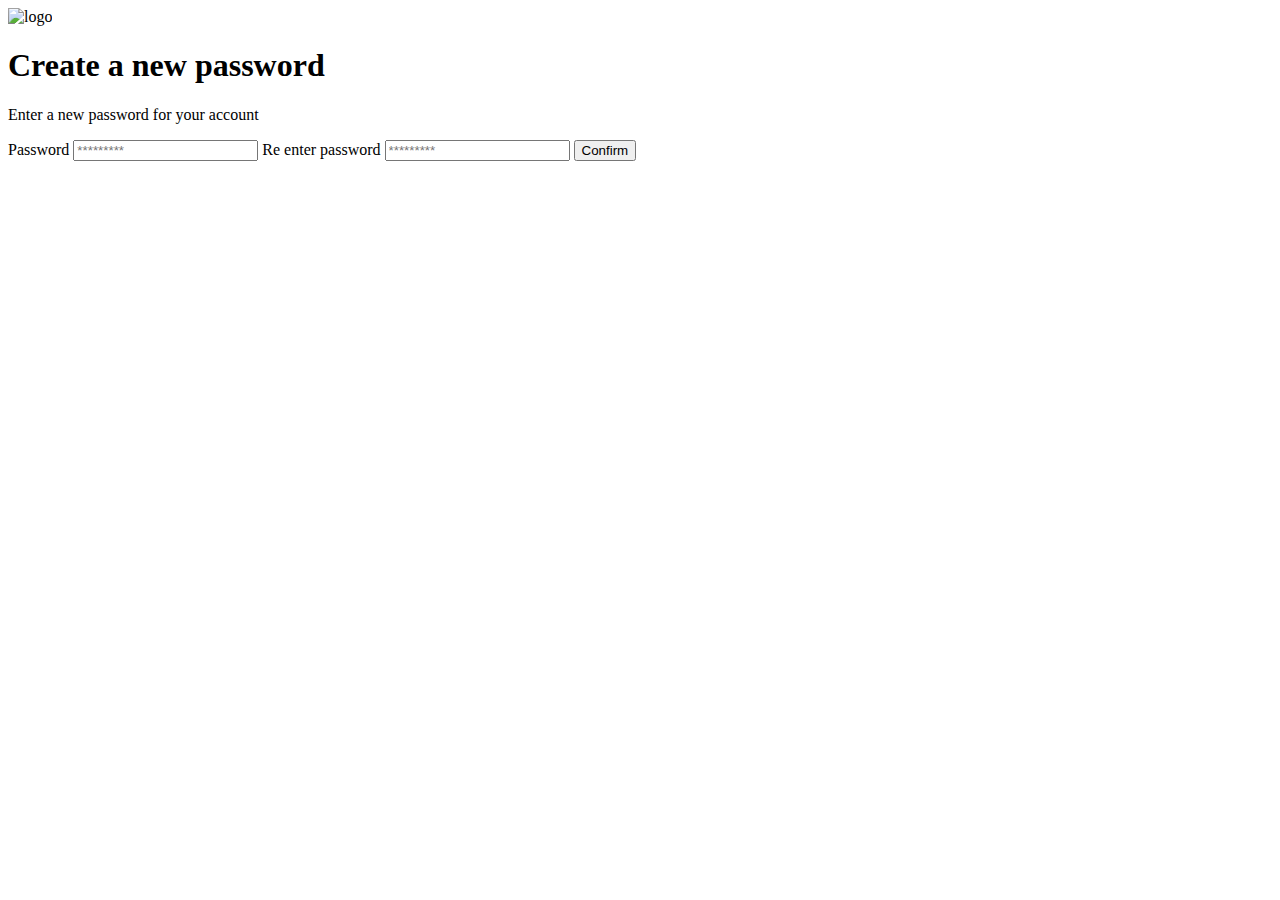
==== 1-contraseña.html @ 147572a6 "clase 1 html - contraseña" ====
<!DOCTYPE html>
<html lang="en">

<head>
    <meta charset="UTF-8">
    <meta name="viewport" content="width=device-width, initial-scale=1.0">
    <title>Document</title>
</head>

<body>
    <header></header>
    <main class="login">
        <section class="form-container">
            <img class="logo" src="" alt="logo">
            <h1 class="title">Create a new password</h1>
            <p class="subtitle">Enter a new password for your account</p>
            <form action="/" class="form">
                <label for="password" class="label">Password</label>
                <input type="password" id="password" placeholder="*********" class="input input-password">
                
                <label for="new-password" class="label">Re enter password</label>
                <input type="password" id="new-password" placeholder="*********" class="input input-password">
            
                <input type="submit" value="Confirm" class="primary-button login-buton">
            </form>
        </section>
    </main>
    <footer></footer>
</body>

</html>
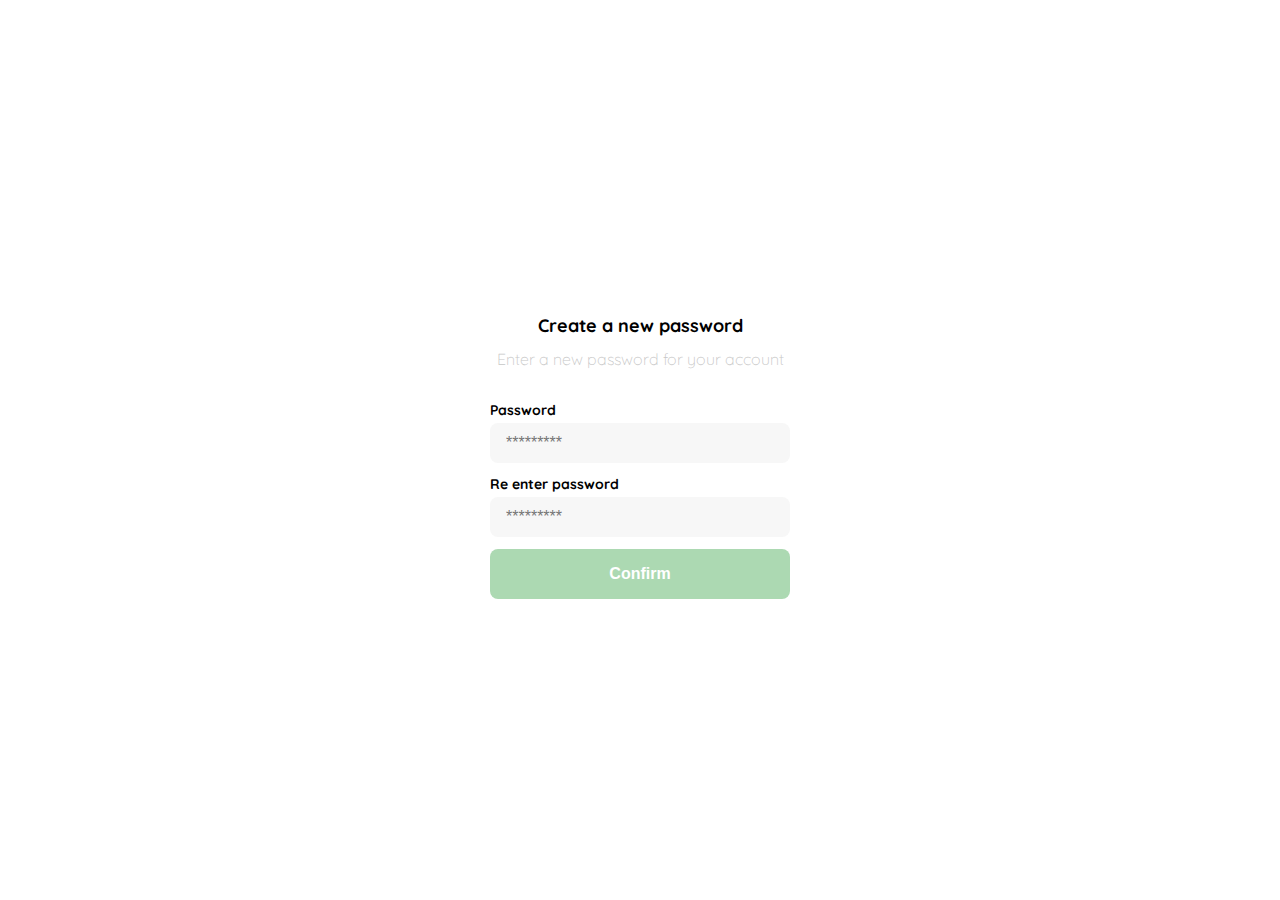
==== commit 49c4d412: "1-contraseña estilos" ====
--- a/1-contraseña.html
+++ b/1-contraseña.html
@@ -4,14 +4,15 @@
 <head>
     <meta charset="UTF-8">
     <meta name="viewport" content="width=device-width, initial-scale=1.0">
-    <title>Document</title>
+    <title>Create password</title>
+    <link rel="stylesheet" href="./src/css/1-contraseña.css">
 </head>
 
 <body>
     <header></header>
     <main class="login">
         <section class="form-container">
-            <img class="logo" src="" alt="logo">
+            <img class="logo" src="./public/img/logos/logo_yard_sale.svg" alt="logo">
             <h1 class="title">Create a new password</h1>
             <p class="subtitle">Enter a new password for your account</p>
             <form action="/" class="form">
--- a/src/css/1-contraseña.css
+++ b/src/css/1-contraseña.css
@@ -0,0 +1,89 @@
+
+@import url(./styles.css);
+
+body{
+    margin: 0;
+}
+
+.login{
+    width: 100%;
+    height: 100vh;
+    display: grid;
+    place-items: center; /* Centra horizonal y verticalmente */
+}
+
+.form-container{
+    display: grid;
+    grid-template-rows: auto 1fr auto; 
+    width: 300px;
+}
+
+.logo{
+    width: 150px;
+    margin-bottom: 50px;
+    justify-self: center; /* Centra en el grid que tenemos*/
+    display: none; /* No debe aparecer en desktop, sólo el mobile*/
+}
+
+.title{
+    font-size: var(--lg);
+    margin-bottom: 12px;
+    text-align: center;
+}
+
+.subtitle{
+    color: var(--very-light-pink);
+    font-size: var(--md);
+    font-weight: 300;
+    margin-top: 0;
+    margin-bottom: 32px;
+    text-align: center;
+}
+
+.form{
+    display: flex;
+    flex-direction: column;
+
+}
+
+.label{
+    font-size: var(--sm);
+    font-weight: bold;
+    margin-bottom: 4px;
+}
+
+.input{
+    background-color: var(--text-input-field);
+    border: none;
+    border-radius: 8px;
+    height: 32px;
+    font-size: var(--md);
+    padding: 4px 16px;
+    margin-bottom: 12px;
+}
+
+.primary-button{
+    background-color: var(--hospital-green);
+    border-radius: 8px;
+    border: none;
+    color: var(--white);
+    width: 100%;
+    cursor:pointer;
+    font-size: var(--md);
+    font-weight: bold;
+    height: 50px;
+}
+
+.login-button{
+    margin-top: 14px;
+    margin-bottom: 30px;
+}
+
+/* Media para el responsive, hasta 640px (max-width) aparece el logo*/
+
+@media (max-width: 640px ){
+    .logo{
+        display: block;
+    }
+    
+}
